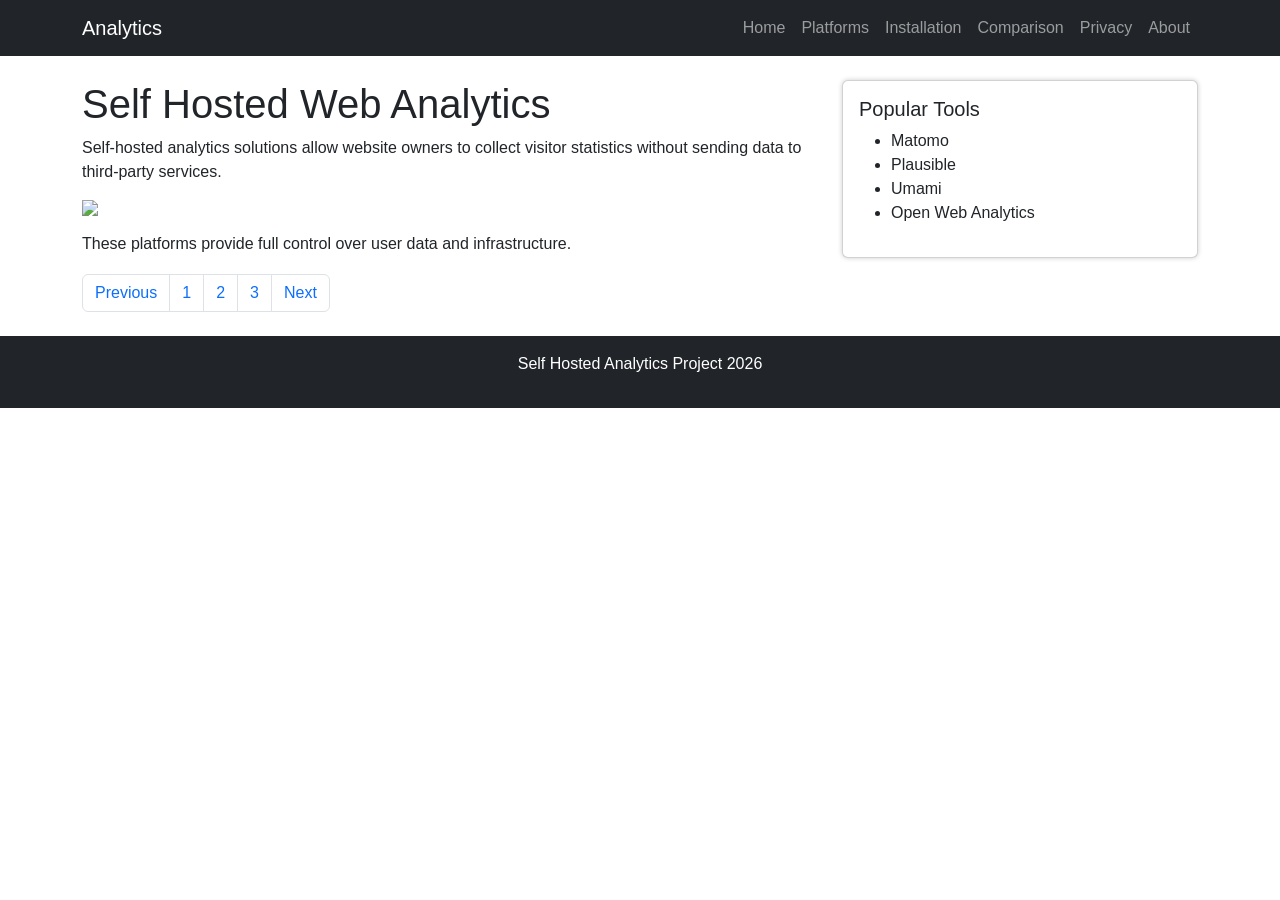
==== index.html @ 968a9d8d "first version of website" ====
<!DOCTYPE html>
<html lang="en">
<head>

<meta charset="UTF-8">
<meta name="viewport" content="width=device-width, initial-scale=1">

<title>Self Hosted Analytics</title>

<link href="https://cdn.jsdelivr.net/npm/bootstrap@5.3.3/dist/css/bootstrap.min.css" rel="stylesheet">

<link rel="stylesheet" href="css/styles.css">

</head>

<body>

<nav class="navbar navbar-expand-lg navbar-dark bg-dark">
<div class="container">

<a class="navbar-brand" href="index.html">Analytics</a>

<button class="navbar-toggler" type="button" data-bs-toggle="collapse" data-bs-target="#menu">
<span class="navbar-toggler-icon"></span>
</button>

<div class="collapse navbar-collapse" id="menu">

<ul class="navbar-nav ms-auto">

<li class="nav-item">
<a class="nav-link" href="index.html">Home</a>
</li>

<li class="nav-item">
<a class="nav-link" href="analytics.html">Platforms</a>
</li>

<li class="nav-item">
<a class="nav-link" href="installation.html">Installation</a>
</li>

<li class="nav-item">
<a class="nav-link" href="comparison.html">Comparison</a>
</li>

<li class="nav-item">
<a class="nav-link" href="privacy.html">Privacy</a>
</li>

<li class="nav-item">
<a class="nav-link" href="about.html">About</a>
</li>

</ul>

</div>
</div>
</nav>

<div class="container mt-4">

<div class="row">

<div class="col-lg-8">

<h1>Self Hosted Web Analytics</h1>

<p>
Self-hosted analytics solutions allow website owners to collect visitor statistics without sending data to third-party services.
</p>

<img src="img/analytics.jpg" class="img-fluid mb-3">

<p>
These platforms provide full control over user data and infrastructure.
</p>

</div>

<div class="col-lg-4">

<div class="card mb-3">
<div class="card-body">

<h5>Popular Tools</h5>

<ul>

<li>Matomo</li>
<li>Plausible</li>
<li>Umami</li>
<li>Open Web Analytics</li>

</ul>

</div>
</div>

</div>

</div>

<nav>

<ul class="pagination">

<li class="page-item">
<a class="page-link" href="#">Previous</a>
</li>

<li class="page-item">
<a class="page-link" href="#">1</a>
</li>

<li class="page-item">
<a class="page-link" href="#">2</a>
</li>

<li class="page-item">
<a class="page-link" href="#">3</a>
</li>

<li class="page-item">
<a class="page-link" href="#">Next</a>
</li>

</ul>

</nav>

</div>

<footer class="bg-dark text-white text-center p-3 mt-4">

<p>Self Hosted Analytics Project 2026</p>

</footer>

<script src="https://cdn.jsdelivr.net/npm/bootstrap@5.3.3/dist/js/bootstrap.bundle.min.js"></script>

<script src="js/script.js"></script>

</body>
</html>
---- css/styles.css ----
body {
font-family: Arial, sans-serif;
}

footer {
margin-top: 40px;
}

.card {
box-shadow: 0 0 5px rgba(0,0,0,0.2);
}
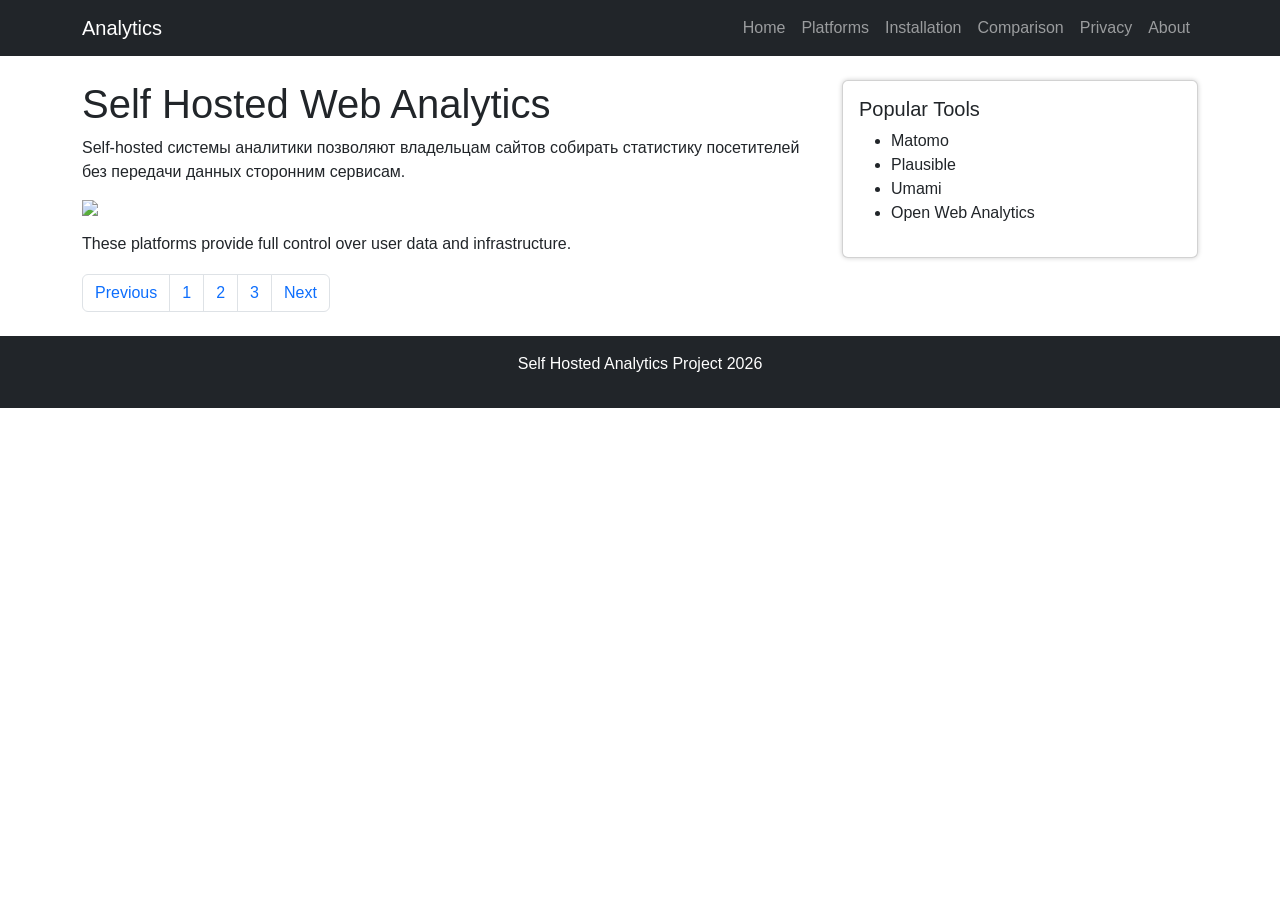
==== commit 33fc9ba0: "update page" ====
--- a/index.html
+++ b/index.html
@@ -1,5 +1,5 @@
 <!DOCTYPE html>
-<html lang="en">
+<html lang="ru">
 <head>
 
 <meta charset="UTF-8">
@@ -67,11 +67,11 @@
 <h1>Self Hosted Web Analytics</h1>
 
 <p>
-Self-hosted analytics solutions allow website owners to collect visitor statistics without sending data to third-party services.
+Self-hosted системы аналитики позволяют владельцам сайтов собирать статистику
+посетителей без передачи данных сторонним сервисам.
 </p>
 
 <img src="img/analytics.jpg" class="img-fluid mb-3">
-
 <p>
 These platforms provide full control over user data and infrastructure.
 </p>
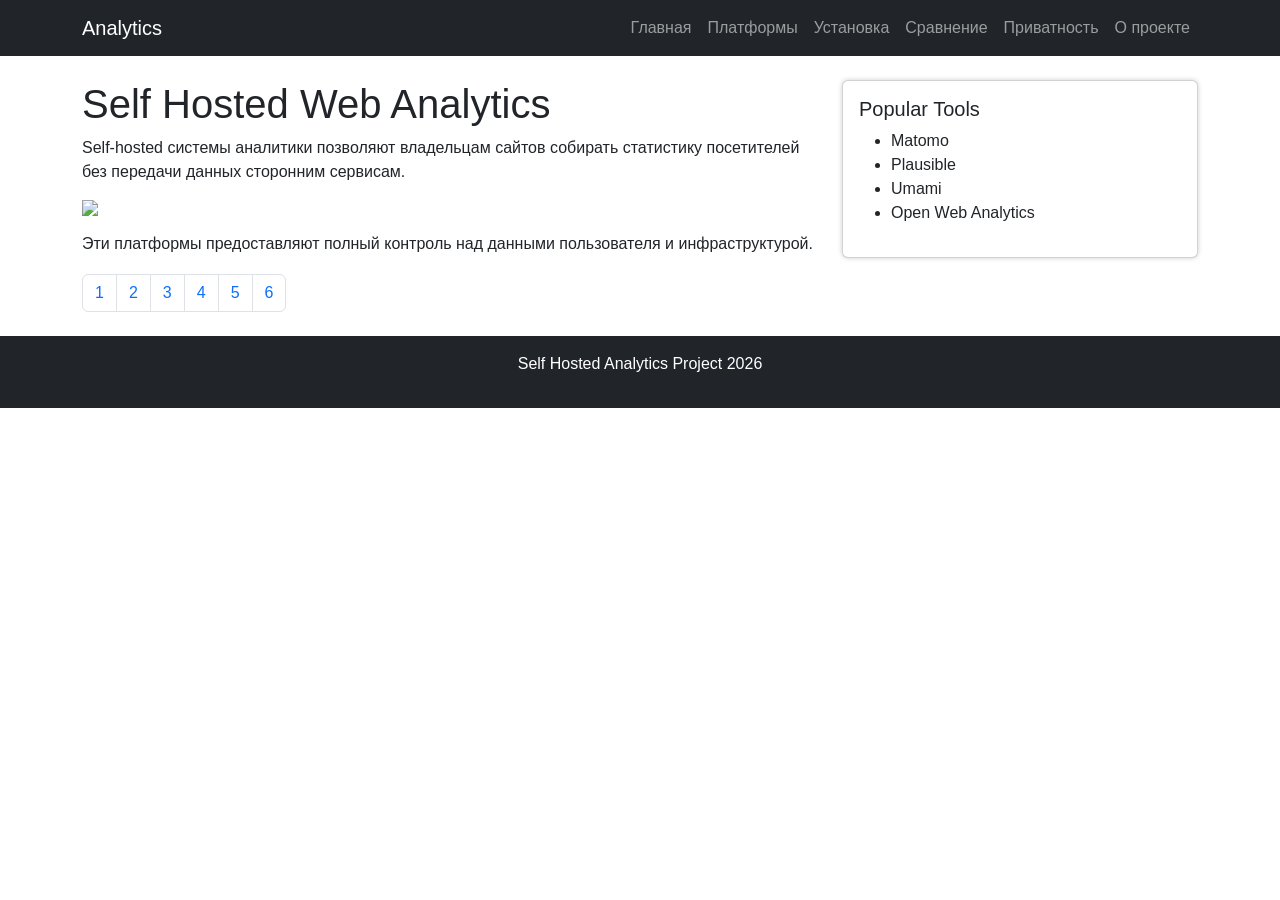
==== commit cfe03d8f: "update page" ====
--- a/index.html
+++ b/index.html
@@ -29,27 +29,27 @@
 <ul class="navbar-nav ms-auto">
 
 <li class="nav-item">
-<a class="nav-link" href="index.html">Home</a>
+<a class="nav-link" href="index.html">Главная</a>
 </li>
 
 <li class="nav-item">
-<a class="nav-link" href="analytics.html">Platforms</a>
+<a class="nav-link" href="analytics.html">Платформы</a>
 </li>
 
 <li class="nav-item">
-<a class="nav-link" href="installation.html">Installation</a>
+<a class="nav-link" href="installation.html">Установка</a>
 </li>
 
 <li class="nav-item">
-<a class="nav-link" href="comparison.html">Comparison</a>
+<a class="nav-link" href="comparison.html">Сравнение</a>
 </li>
 
 <li class="nav-item">
-<a class="nav-link" href="privacy.html">Privacy</a>
+<a class="nav-link" href="privacy.html">Приватность</a>
 </li>
 
 <li class="nav-item">
-<a class="nav-link" href="about.html">About</a>
+<a class="nav-link" href="about.html">О проекте</a>
 </li>
 
 </ul>
@@ -73,7 +73,7 @@
 
 <img src="img/analytics.jpg" class="img-fluid mb-3">
 <p>
-These platforms provide full control over user data and infrastructure.
+Эти платформы предоставляют полный контроль над данными пользователя и инфраструктурой.
 </p>
 
 </div>
@@ -106,23 +106,27 @@
 <ul class="pagination">
 
 <li class="page-item">
-<a class="page-link" href="#">Previous</a>
+<a class="page-link" href="index.html">1</a>
 </li>
 
 <li class="page-item">
-<a class="page-link" href="#">1</a>
+<a class="page-link" href="analytics.html">2</a>
 </li>
 
 <li class="page-item">
-<a class="page-link" href="#">2</a>
+<a class="page-link" href="installation.html">3</a>
 </li>
 
 <li class="page-item">
-<a class="page-link" href="#">3</a>
+<a class="page-link" href="comparison.html">4</a>
 </li>
 
 <li class="page-item">
-<a class="page-link" href="#">Next</a>
+<a class="page-link" href="privacy.html">5</a>
+</li>
+
+<li class="page-item">
+<a class="page-link" href="about.html">6</a>
 </li>
 
 </ul>
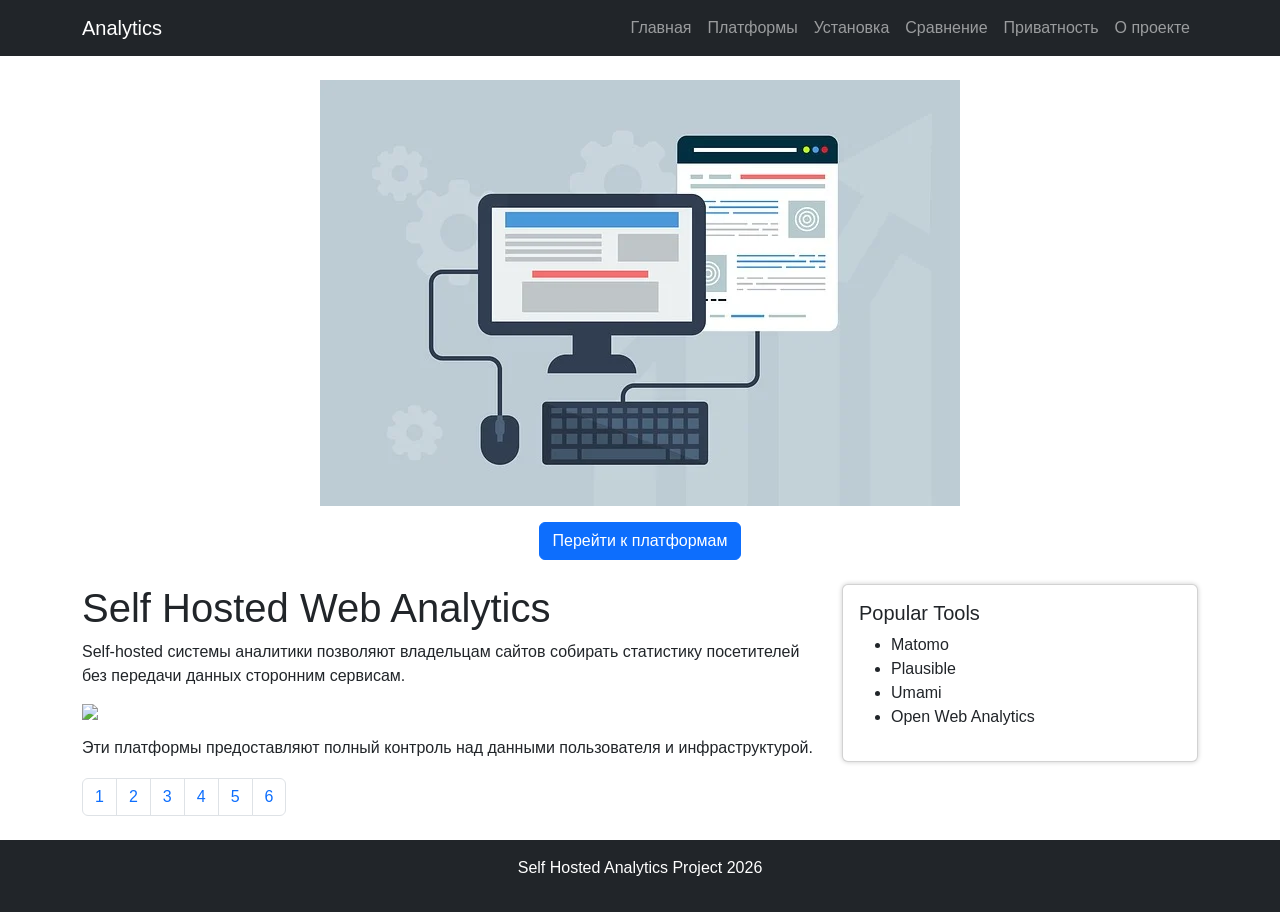
==== commit 1c70d847: "Добавил картинку главной страницы" ====
--- a/index.html
+++ b/index.html
@@ -5,7 +5,7 @@
 <meta charset="UTF-8">
 <meta name="viewport" content="width=device-width, initial-scale=1">
 
-<title>Self Hosted Analytics</title>
+<title>Self-Hosted системы аналитики</title>
 
 <link href="https://cdn.jsdelivr.net/npm/bootstrap@5.3.3/dist/css/bootstrap.min.css" rel="stylesheet">
 
@@ -59,6 +59,13 @@
 </nav>
 
 <div class="container mt-4">
+
+<div class="text-center mb-4">
+    <img src="img/pagepicture.jpg" class="img-fluid mb-3" alt="Главная аналитика">
+    <p>
+      <a href="analytics.html" class="btn btn-primary">Перейти к платформам</a>
+    </p>
+  </div>
 
 <div class="row">
 
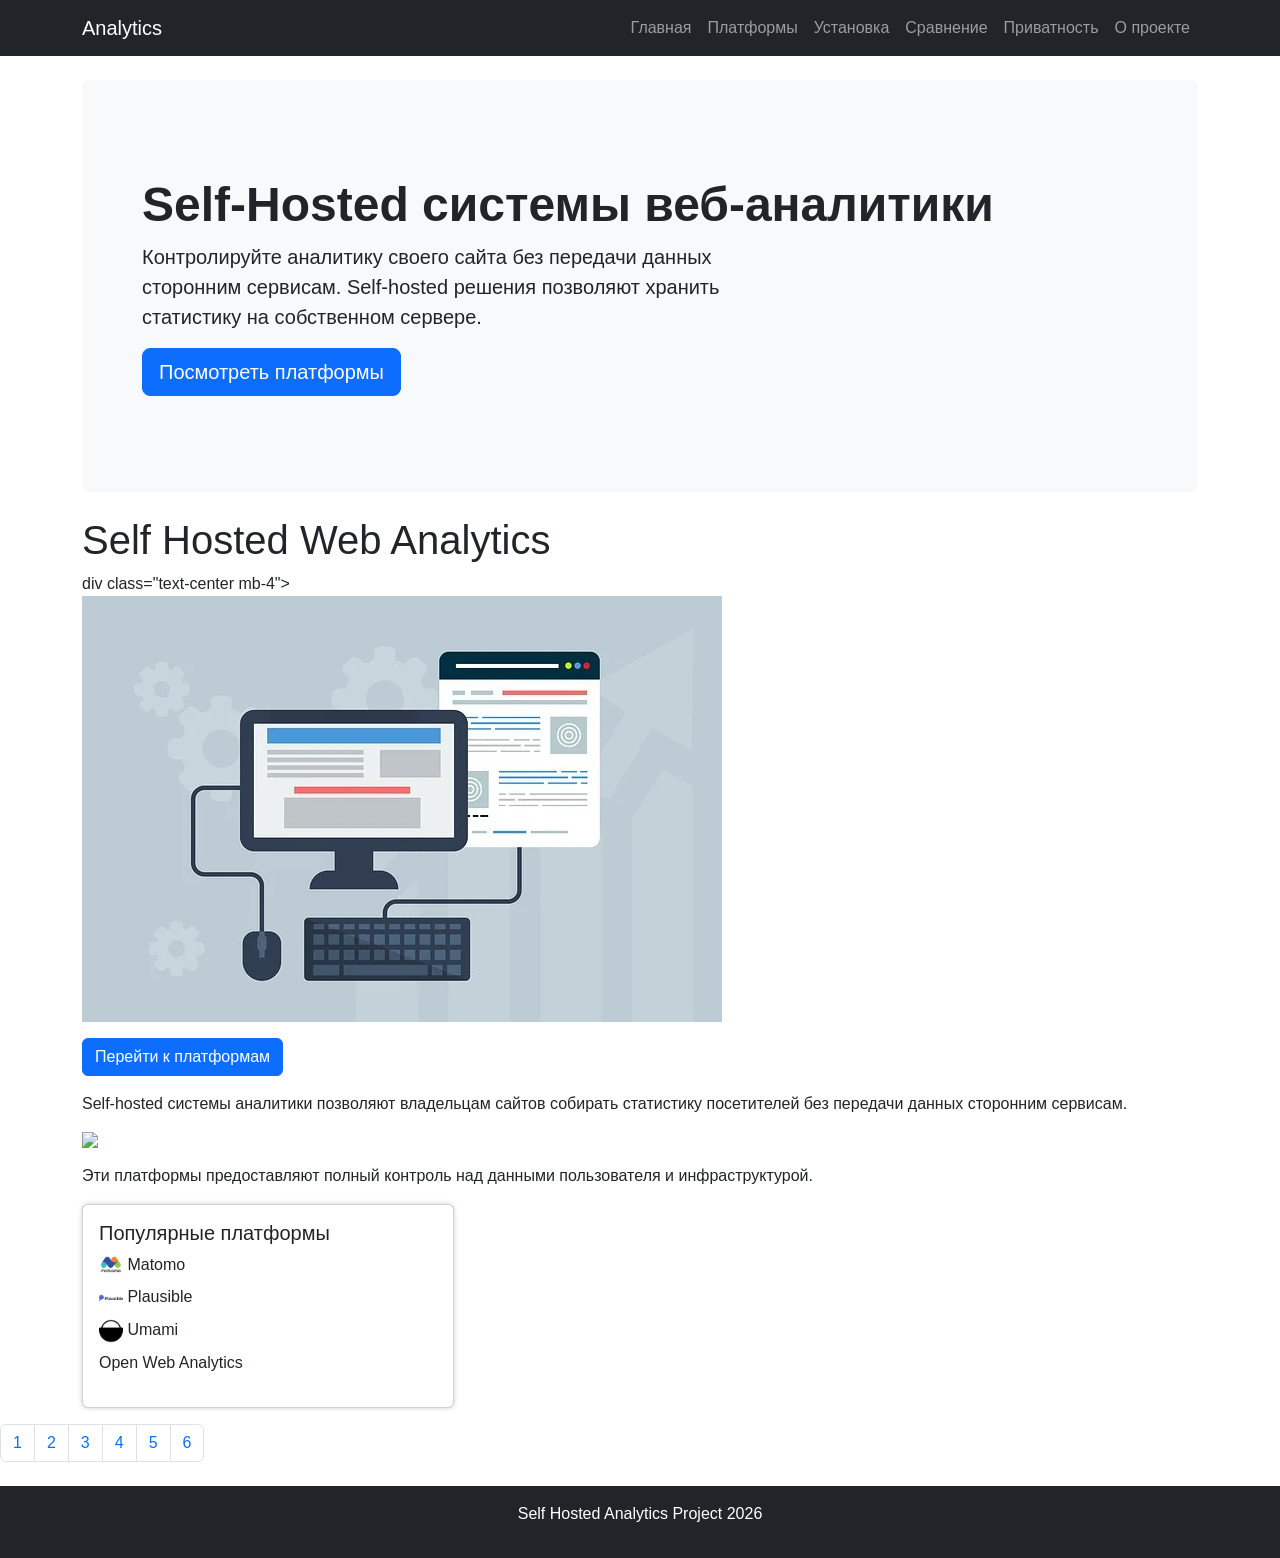
==== commit c0a0d047: "added icons and hero block" ====
--- a/index.html
+++ b/index.html
@@ -60,18 +60,37 @@
 
 <div class="container mt-4">
 
-<div class="text-center mb-4">
-    <img src="img/pagepicture.jpg" class="img-fluid mb-3" alt="Главная аналитика">
-    <p>
-      <a href="analytics.html" class="btn btn-primary">Перейти к платформам</a>
-    </p>
-  </div>
+<div class="p-5 mb-4 bg-light rounded-3">
+<div class="container-fluid py-5">
+
+<h1 class="display-5 fw-bold">
+Self-Hosted системы веб-аналитики
+</h1>
+
+<p class="col-md-8 fs-5">
+Контролируйте аналитику своего сайта без передачи данных сторонним сервисам.
+Self-hosted решения позволяют хранить статистику на собственном сервере.
+</p>
+
+<a href="analytics.html" class="btn btn-primary btn-lg">
+Посмотреть платформы
+</a>
+
+</div>
+</div>
 
 <div class="row">
 
 <div class="col-lg-8">
 
 <h1>Self Hosted Web Analytics</h1>
+
+div class="text-center mb-4">
+    <img src="img/pagepicture.jpg" class="img-fluid mb-3" alt="Главная аналитика">
+    <p>
+      <a href="analytics.html" class="btn btn-primary">Перейти к платформам</a>
+    </p>
+  </div>
 
 <p>
 Self-hosted системы аналитики позволяют владельцам сайтов собирать статистику
@@ -90,15 +109,25 @@
 <div class="card mb-3">
 <div class="card-body">
 
-<h5>Popular Tools</h5>
+<h5>Популярные платформы</h5>
 
-<ul>
+<ul class="list-unstyled">
 
-<li>Matomo</li>
-<li>Plausible</li>
-<li>Umami</li>
-<li>Open Web Analytics</li>
+<li class="mb-2">
+<img src="img/matomo.png" width="24"> Matomo
+</li>
 
+<li class="mb-2">
+<img src="img/plausible.png" width="24"> Plausible
+</li>
+
+<li class="mb-2">
+<img src="img/umami.png" width="24"> Umami
+</li>
+
+<li class="mb-2">
+Open Web Analytics
+</li>
 </ul>
 
 </div>
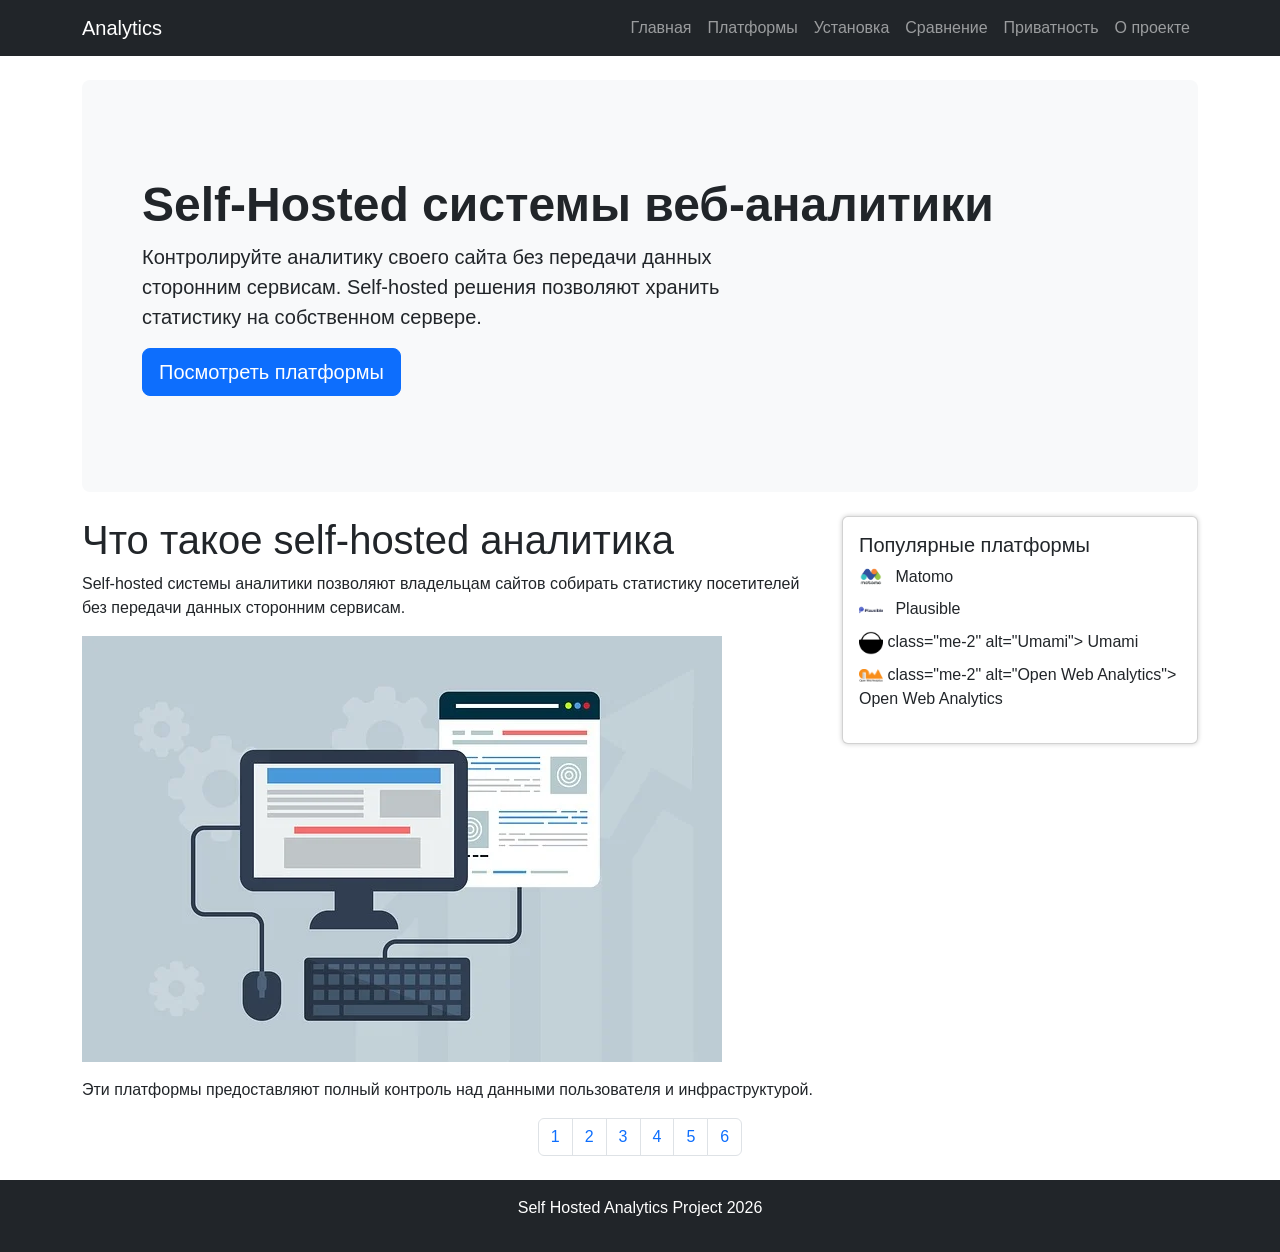
==== commit 06926fcc: "Обновление страниц сайта" ====
--- a/index.html
+++ b/index.html
@@ -83,21 +83,14 @@
 
 <div class="col-lg-8">
 
-<h1>Self Hosted Web Analytics</h1>
-
-div class="text-center mb-4">
-    <img src="img/pagepicture.jpg" class="img-fluid mb-3" alt="Главная аналитика">
-    <p>
-      <a href="analytics.html" class="btn btn-primary">Перейти к платформам</a>
-    </p>
-  </div>
+<h1>Что такое self-hosted аналитика</h1>
 
 <p>
 Self-hosted системы аналитики позволяют владельцам сайтов собирать статистику
 посетителей без передачи данных сторонним сервисам.
 </p>
 
-<img src="img/analytics.jpg" class="img-fluid mb-3">
+<img src="img/pagepicture.jpg" class="img-fluid mb-3">
 <p>
 Эти платформы предоставляют полный контроль над данными пользователя и инфраструктурой.
 </p>
@@ -114,19 +107,19 @@
 <ul class="list-unstyled">
 
 <li class="mb-2">
-<img src="img/matomo.png" width="24"> Matomo
+<img src="img/matomo.png" width="24" class="me-2" alt="Matomo"> Matomo
 </li>
 
 <li class="mb-2">
-<img src="img/plausible.png" width="24"> Plausible
+<img src="img/plausible.png" width="24" class="me-2" alt="Plausible"> Plausible
 </li>
 
 <li class="mb-2">
-<img src="img/umami.png" width="24"> Umami
+<img src="img/umami.png" width="24"> class="me-2" alt="Umami"> Umami
 </li>
 
 <li class="mb-2">
-Open Web Analytics
+<img src="img/owa.png" width="24"> class="me-2" alt="Open Web Analytics"> Open Web Analytics
 </li>
 </ul>
 
@@ -139,7 +132,7 @@
 
 <nav>
 
-<ul class="pagination">
+<ul class="pagination justify-content-center">
 
 <li class="page-item">
 <a class="page-link" href="index.html">1</a>
